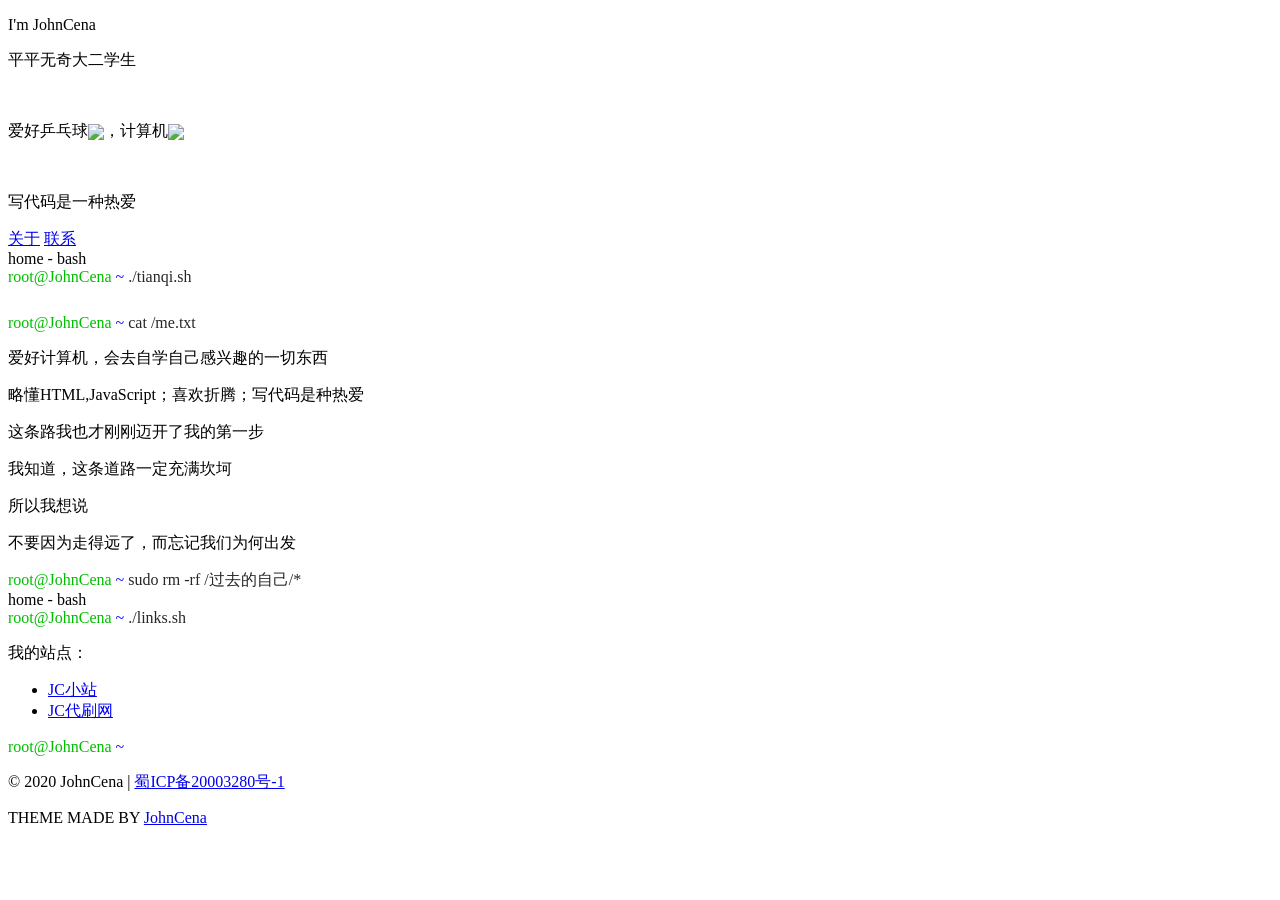
==== index.html @ f9b711e7 "index" ====
<!DOCTYPE html>
<html lang="en">

<head>
    <meta charset="UTF-8">
    <meta name="viewport"
        content="width=device-width,initial-scale=1.0,maximum-scale=1.0,minimum-scale=1.0,user-scalable=no">

    <title>JohnCena | 个人导航页</title>
    <meta name="description">
    <meta name="keywords" content="JohnCena,主页,博客,JC小站">
    <link rel="stylesheet" type="text/css" href="./css/FiraCode.css">
    <link rel="stylesheet" type="text/css" href="./css/nutssss.css">
    <link rel="icon" href="./favicon.ico">
</head>

<body>
    <div id="box">
        <!-- 个人资料卡片 -->
        <div class="meBox">
            <!-- 头像 -->
            <div class="headPhoto"></div>
            <!-- 介绍 -->
            <div class="meBox-title">
                <p>I'm JohnCena</p>
                <div class="fg"></div>
            </div>
            <div class="meBox-text">
                <p>平平无奇大二学生</p>
                <br>
                <p>爱好乒乓球<img src="./img/005.png" style="width: 20px; vertical-align: middle;">，计算机<img src="./img/006.png" style="width: 20px; vertical-align: middle;"></p>
                <br>
                <p>写代码是一种热爱</p>
            </div>
            <!-- 两个按钮 -->
            <div class="meBox-Button">
                <a href="https://jcxiaozhan.gitee.io/about/">关于</a>
                <a href="http://wpa.qq.com/msgrd?v=3&amp;uin=349636607&amp;site=qq&amp;menu=yes">联系</a>
            </div>
        </div>

        <!-- 伪终端介绍 -->
        <div id="cmdBox">
            <!-- 第一个终端 -->
            <div class="cmd">
                <!-- 三个按钮 -->
                <div class="click">
                    <div class="red"></div>
                    <div class="yellow"></div>
                    <div class="green"></div>
                </div>
                <!-- 顶部标题 -->
                <div class="title">
                    <span>home - bash</span>
                </div>
                <!-- 终端内文字 -->
                <div class="cmdText">
                    <span style="color: rgb(0, 190, 0);">root@JohnCena</span>
                    <span style="color: blue;">~</span>
                    <span style="color: rgb(39, 39, 39);">./tianqi.sh</span>
                    <br />
                    <iframe scrolling="no" src="https://tianqiapi.com/api.php?style=tc&skin=pitaya" frameborder="0"
                        width="350" height="24" allowtransparency="true"></iframe>
                    <br />
                    <span style="color: rgb(0, 190, 0);">root@JohnCena</span>
                    <span style="color: blue;">~</span>
                    <span style="color: rgb(39, 39, 39);">cat /me.txt</span>
                    <p>爱好计算机，会去自学自己感兴趣的一切东西</p>
                    <p>略懂HTML,JavaScript；喜欢折腾；写代码是种热爱</p>
                    <p>这条路我也才刚刚迈开了我的第一步</p>
                    <p>我知道，这条道路一定充满坎坷</p>
                    <p>所以我想说</p>
                    <p>不要因为走得远了，而忘记我们为何出发</p>
                    <span style="color: rgb(0, 190, 0);">root@JohnCena</span>
                    <span style="color: blue;">~</span>
                    <span style="color: rgb(39, 39, 39);">sudo rm -rf /过去的自己/*</span>
                </div>
            </div>
            <!-- 第二个终端 -->
            <div class="cmd cmd2">
                <!-- 三个按钮 -->
                <div class="click">
                    <div class="red"></div>
                    <div class="yellow"></div>
                    <div class="green"></div>
                </div>
                <!-- 顶部标题 -->
                <div class="title">
                    <span>home - bash</span>
                </div>
                <!-- 终端内文字 -->
                <div class="cmdText">
                    <span style="color: rgb(0, 190, 0);">root@JohnCena</span>
                    <span style="color: blue;">~</span>
                    <span style="color: rgb(39, 39, 39);">./links.sh</span>
                    <p>我的站点：</p>
                    <ul class="ul">
                        <li><a href="https://jcxiaozhan.gitee.io/" target="_blank">JC小站</a></li>
                        <li><a href="http://jc.euuw.cn/" target="_blank">JC代刷网</a></li>
                    </ul>
                    <span style="color: rgb(0, 190, 0);">root@JohnCena</span>
                    <span style="color: blue;">~</span>
                </div>
            </div>
        </div>
    </div>
    <!-- 页脚 -->
    <div id="footer">
        <p>© 2020 JohnCena | <a href="http://beian.miit.gov.cn">蜀ICP备20003280号-1</a></p>
        <p>THEME MADE BY <a href="https://jcxiaozhan.gitee.io/navigation.html">JohnCena</a></p>
    </div>
</body>

</html>
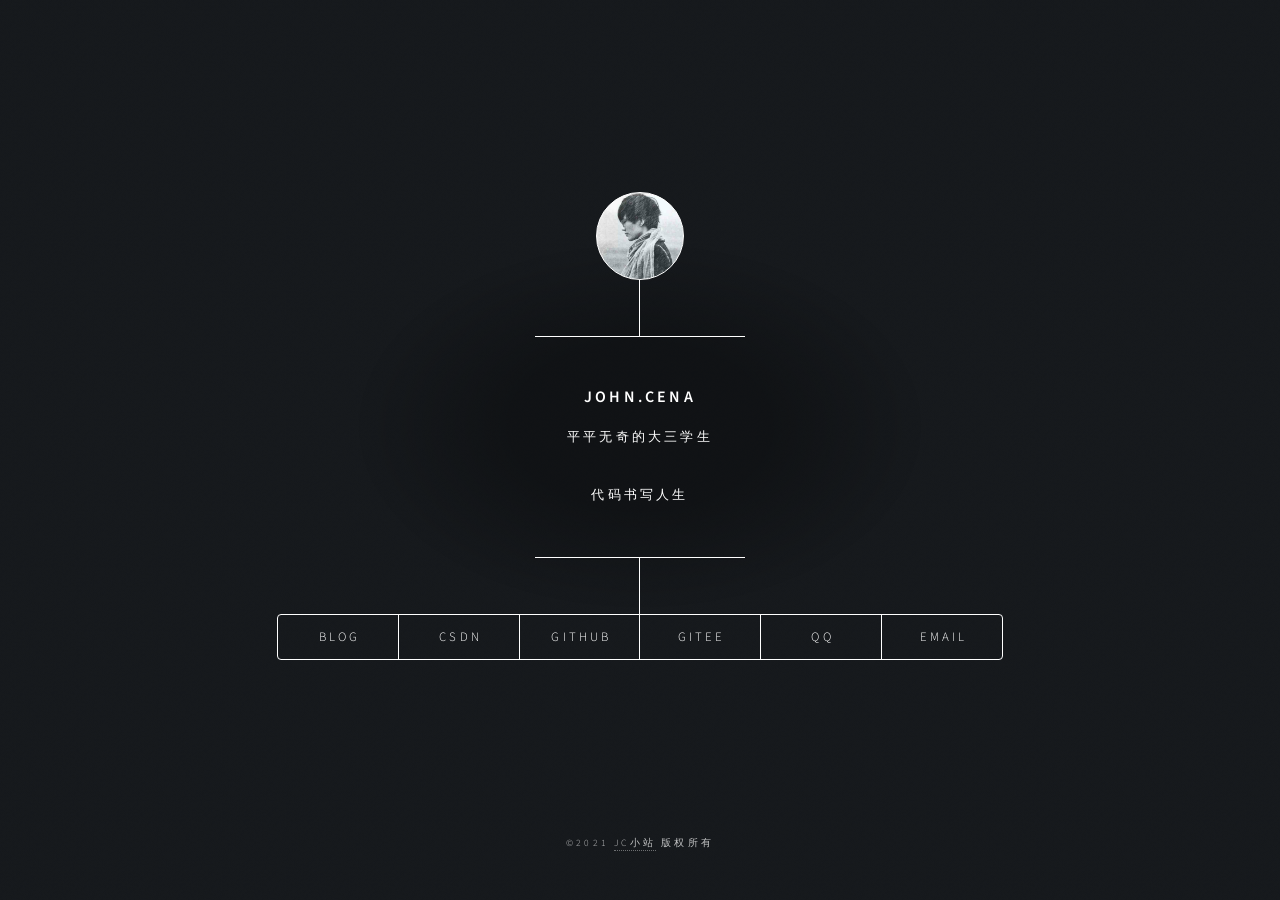
==== commit cfcdbde1: "mypage-update" ====
--- a/index.html
+++ b/index.html
@@ -1,114 +1,69 @@
-<!DOCTYPE html>
-<html lang="en">
+<!DOCTYPE HTML>
+<html>
+	<head>
+		<title>JohnCena | 个人导航页</title>
+		<meta name="keywords" content="JohnCena,主页,博客,JC小站">
+        <link rel="shortcut icon" href="logo/favicon.ico">
+		<meta charset="utf-8" />
+		<meta name="viewport" content="width=device-width, initial-scale=1, user-scalable=no" />
+		<link rel="stylesheet" href="css/main.css" />
+		<noscript><link rel="stylesheet" href="css/noscript.css" /></noscript>
+	</head>
+	<body> 
 
-<head>
-    <meta charset="UTF-8">
-    <meta name="viewport"
-        content="width=device-width,initial-scale=1.0,maximum-scale=1.0,minimum-scale=1.0,user-scalable=no">
+		<!-- Wrapper -->
+			<div id="wrapper">
 
-    <title>JohnCena | 个人导航页</title>
-    <meta name="description">
-    <meta name="keywords" content="JohnCena,主页,博客,JC小站">
-    <link rel="stylesheet" type="text/css" href="./css/FiraCode.css">
-    <link rel="stylesheet" type="text/css" href="./css/nutssss.css">
-    <link rel="icon" href="./favicon.ico">
-</head>
+				<!-- Header -->
+					<header id="header">
+						<div class="logo"></div>
+						<div class="content">
+							<div class="inner">
+								<h3>John.Cena</h3>
+								<p>平平无奇的大三学生</p>
+								<p>代码书写人生</p>
+							</div>
+						</div>
+						<nav>
+							<ul>
+								<li><a href="https://jcxiaozhan.gitee.io" target="_blank">Blog</a></li><!-- 按钮1-->
+								<li><a href="https://blog.csdn.net/weixin_50741825?type=lately" target="_blank">CSDN</a></li><!-- 按钮2-->
+								<li><a href="https://github.com/jcxiaozhan0403" target="_blank">github</a></li><!-- 按钮3-->
+								<li><a href="https://gitee.com/jcxiaozhan" target="_blank">gitee</a></li><!-- 按钮4-->
+								<li><a href="http://wpa.qq.com/msgrd?v=3&uin=349636607&site=qq&menu=yes" target="_blank">qq</a></li><!-- 按钮4-->
+								<li><a href="mailto:349636607@qq.com">Email</a></li><!-- 按钮4-->
+							</ul>
+						</nav>
+					</header>
 
-<body>
-    <div id="box">
-        <!-- 个人资料卡片 -->
-        <div class="meBox">
-            <!-- 头像 -->
-            <div class="headPhoto"></div>
-            <!-- 介绍 -->
-            <div class="meBox-title">
-                <p>I'm JohnCena</p>
-                <div class="fg"></div>
-            </div>
-            <div class="meBox-text">
-                <p>平平无奇大二学生</p>
-                <br>
-                <p>爱好乒乓球<img src="./img/005.png" style="width: 20px; vertical-align: middle;">，计算机<img src="./img/006.png" style="width: 20px; vertical-align: middle;"></p>
-                <br>
-                <p>写代码是一种热爱</p>
-            </div>
-            <!-- 两个按钮 -->
-            <div class="meBox-Button">
-                <a href="https://jcxiaozhan.gitee.io/about/">关于</a>
-                <a href="http://wpa.qq.com/msgrd?v=3&amp;uin=349636607&amp;site=qq&amp;menu=yes">联系</a>
-            </div>
-        </div>
+				<!-- Footer -->
+					<footer id="footer">
+						<p class="copyright">©2021 <a href="https://jcxiaozhan.gitee.io" target="_blank" >JC小站</a> 版权所有</p>
 
-        <!-- 伪终端介绍 -->
-        <div id="cmdBox">
-            <!-- 第一个终端 -->
-            <div class="cmd">
-                <!-- 三个按钮 -->
-                <div class="click">
-                    <div class="red"></div>
-                    <div class="yellow"></div>
-                    <div class="green"></div>
-                </div>
-                <!-- 顶部标题 -->
-                <div class="title">
-                    <span>home - bash</span>
-                </div>
-                <!-- 终端内文字 -->
-                <div class="cmdText">
-                    <span style="color: rgb(0, 190, 0);">root@JohnCena</span>
-                    <span style="color: blue;">~</span>
-                    <span style="color: rgb(39, 39, 39);">./tianqi.sh</span>
-                    <br />
-                    <iframe scrolling="no" src="https://tianqiapi.com/api.php?style=tc&skin=pitaya" frameborder="0"
-                        width="350" height="24" allowtransparency="true"></iframe>
-                    <br />
-                    <span style="color: rgb(0, 190, 0);">root@JohnCena</span>
-                    <span style="color: blue;">~</span>
-                    <span style="color: rgb(39, 39, 39);">cat /me.txt</span>
-                    <p>爱好计算机，会去自学自己感兴趣的一切东西</p>
-                    <p>略懂HTML,JavaScript；喜欢折腾；写代码是种热爱</p>
-                    <p>这条路我也才刚刚迈开了我的第一步</p>
-                    <p>我知道，这条道路一定充满坎坷</p>
-                    <p>所以我想说</p>
-                    <p>不要因为走得远了，而忘记我们为何出发</p>
-                    <span style="color: rgb(0, 190, 0);">root@JohnCena</span>
-                    <span style="color: blue;">~</span>
-                    <span style="color: rgb(39, 39, 39);">sudo rm -rf /过去的自己/*</span>
-                </div>
-            </div>
-            <!-- 第二个终端 -->
-            <div class="cmd cmd2">
-                <!-- 三个按钮 -->
-                <div class="click">
-                    <div class="red"></div>
-                    <div class="yellow"></div>
-                    <div class="green"></div>
-                </div>
-                <!-- 顶部标题 -->
-                <div class="title">
-                    <span>home - bash</span>
-                </div>
-                <!-- 终端内文字 -->
-                <div class="cmdText">
-                    <span style="color: rgb(0, 190, 0);">root@JohnCena</span>
-                    <span style="color: blue;">~</span>
-                    <span style="color: rgb(39, 39, 39);">./links.sh</span>
-                    <p>我的站点：</p>
-                    <ul class="ul">
-                        <li><a href="https://jcxiaozhan.gitee.io/" target="_blank">JC小站</a></li>
-                        <li><a href="http://jc.euuw.cn/" target="_blank">JC代刷网</a></li>
-                    </ul>
-                    <span style="color: rgb(0, 190, 0);">root@JohnCena</span>
-                    <span style="color: blue;">~</span>
-                </div>
-            </div>
-        </div>
-    </div>
-    <!-- 页脚 -->
-    <div id="footer">
-        <p>© 2020 JohnCena | <a href="http://beian.miit.gov.cn">蜀ICP备20003280号-1</a></p>
-        <p>THEME MADE BY <a href="https://jcxiaozhan.gitee.io/navigation.html">JohnCena</a></p>
-    </div>
-</body>
+					</footer>
 
+			</div>
+
+		<!-- BG -->
+			<div id="bg"></div>
+
+		<!-- Scripts -->
+			<script src="js/jquery.min.js" ></script>
+			<script src="js/skel.min.js" ></script>
+			<script src="js/util.js" ></script>
+			<script src="js/main.js" ></script>
+            <script src="js/su.js"></script>
+            <script type="text/javascript">jQuery(document).ready(function($){
+               $('body').wpSuperSnow({
+    flakes: ['images/007.png', 'images/006.png', 'images/004.png', 'images/002.png', 'images/001.png', 'images/003.png', 'images/002.png', 'images/001.png', ],
+    totalFlakes: '90',
+    zIndex: '999999',
+    maxSize: '30',
+    maxDuration: '20',
+    useFlakeTrans: false
+});
+});
+</script>
+	<audio id="mom" src="music/01.mp3" autoplay="autoplay" loop="-1" preload="auto" type="audio/mp3"></audio>
+	</body>
 </html>
--- a/css/main.css
+++ b/css/main.css
@@ -0,0 +1,1595 @@
+@import url(https://netdna.bootstrapcdn.com/font-awesome/4.5.0/css/font-awesome.min.css);
+@import url("https://fonts.googleapis.com/css?family=Source+Sans+Pro:300");
+
+/*
+	Dimension by HTML5 UP
+	html5up.net | @ajlkn
+	Free for personal and commercial use under the CCA 3.0 license (html5up.net/license)
+*/
+
+/* Reset */
+
+	html, body, div, span, applet, object, iframe, h1, h2, h3, h4, h5, h6, p, blockquote, pre, a, abbr, acronym, address, big, cite, code, del, dfn, em, img, ins, kbd, q, s, samp, small, strike, strong, sub, sup, tt, var, b, u, i, center, dl, dt, dd, ol, ul, li, fieldset, form, label, legend, table, caption, tbody, tfoot, thead, tr, th, td, article, aside, canvas, details, embed, figure, figcaption, footer, header, hgroup, menu, nav, output, ruby, section, summary, time, mark, audio, video {
+		margin: 0;
+		padding: 0;
+		border: 0;
+		font-size: 100%;
+		font: inherit;
+		vertical-align: baseline;
+	}
+
+	article, aside, details, figcaption, figure, footer, header, hgroup, menu, nav, section {
+		display: block;
+	}
+
+	body {
+		line-height: 1;
+	}
+
+	ol, ul {
+		list-style: none;
+	}
+
+	blockquote, q {
+		quotes: none;
+	}
+
+	blockquote:before, blockquote:after, q:before, q:after {
+		content: '';
+		content: none;
+	}
+
+	table {
+		border-collapse: collapse;
+		border-spacing: 0;
+	}
+
+	body {
+		-webkit-text-size-adjust: none;
+	}
+
+/* Box Model */
+
+	*, *:before, *:after {
+		-moz-box-sizing: border-box;
+		-webkit-box-sizing: border-box;
+		box-sizing: border-box;
+	}
+
+/* Basic */
+
+	@-ms-viewport {
+		width: device-width;
+	}
+
+	@media screen and (max-width: 480px) {
+
+		html, body {
+			min-width: 320px;
+		}
+
+	}
+
+	body {
+		background: #1b1f22;
+	}
+
+		body.is-loading *, body.is-loading *:before, body.is-loading *:after, body.is-switching *, body.is-switching *:before, body.is-switching *:after {
+			-moz-animation: none !important;
+			-webkit-animation: none !important;
+			-ms-animation: none !important;
+			animation: none !important;
+			-moz-transition: none !important;
+			-webkit-transition: none !important;
+			-ms-transition: none !important;
+			transition: none !important;
+			-moz-transition-delay: none !important;
+			-webkit-transition-delay: none !important;
+			-ms-transition-delay: none !important;
+			transition-delay: none !important;
+		}
+
+/* Type */
+
+	html {
+		font-size: 16pt;
+	}
+
+		@media screen and (max-width: 1680px) {
+
+			html {
+				font-size: 12pt;
+			}
+
+		}
+
+		@media screen and (max-width: 736px) {
+
+			html {
+				font-size: 11pt;
+			}
+
+		}
+
+		@media screen and (max-width: 360px) {
+
+			html {
+				font-size: 10pt;
+			}
+
+		}
+
+	body, input, select, textarea {
+		color: #ffffff;
+		font-family: "Source Sans Pro", sans-serif;
+		font-weight: 300;
+		font-size: 1rem;
+		line-height: 1.65;
+	}
+
+	a {
+		-moz-transition: color 0.2s ease-in-out, background-color 0.2s ease-in-out, border-bottom-color 0.2s ease-in-out;
+		-webkit-transition: color 0.2s ease-in-out, background-color 0.2s ease-in-out, border-bottom-color 0.2s ease-in-out;
+		-ms-transition: color 0.2s ease-in-out, background-color 0.2s ease-in-out, border-bottom-color 0.2s ease-in-out;
+		transition: color 0.2s ease-in-out, background-color 0.2s ease-in-out, border-bottom-color 0.2s ease-in-out;
+		border-bottom: dotted 1px rgba(255, 255, 255, 0.5);
+		text-decoration: none;
+		color: inherit;
+	}
+
+		a:hover {
+			border-bottom-color: transparent;
+		}
+
+	strong, b {
+		color: #ffffff;
+		font-weight: 600;
+	}
+
+	em, i {
+		font-style: italic;
+	}
+
+	p {
+		margin: 0 0 2rem 0;
+	}
+
+	h1, h2, h3, h4, h5, h6 {
+		color: #ffffff;
+		font-weight: 600;
+		line-height: 1.5;
+		margin: 0 0 1rem 0;
+		text-transform: uppercase;
+		letter-spacing: 0.2rem;
+	}
+
+		h1 a, h2 a, h3 a, h4 a, h5 a, h6 a {
+			color: inherit;
+			text-decoration: none;
+		}
+
+		h1.major, h2.major, h3.major, h4.major, h5.major, h6.major {
+			border-bottom: solid 1px #ffffff;
+			width: -moz-max-content;
+			width: -webkit-max-content;
+			width: -ms-max-content;
+			width: max-content;
+			padding-bottom: 0.5rem;
+			margin: 0 0 2rem 0;
+		}
+
+	h1 {
+		font-size: 2.25rem;
+		line-height: 1.3;
+		letter-spacing: 0.5rem;
+	}
+
+	h2 {
+		font-size: 1.5rem;
+		line-height: 1.4;
+		letter-spacing: 0.5rem;
+	}
+
+	h3 {
+		font-size: 1rem;
+	}
+
+	h4 {
+		font-size: 0.8rem;
+	}
+
+	h5 {
+		font-size: 0.7rem;
+	}
+
+	h6 {
+		font-size: 0.6rem;
+	}
+
+	@media screen and (max-width: 736px) {
+
+		h1 {
+			font-size: 1.75rem;
+			line-height: 1.4;
+		}
+
+		h2 {
+			font-size: 1.25em;
+			line-height: 1.5;
+		}
+
+	}
+
+	sub {
+		font-size: 0.8rem;
+		position: relative;
+		top: 0.5rem;
+	}
+
+	sup {
+		font-size: 0.8rem;
+		position: relative;
+		top: -0.5rem;
+	}
+
+	blockquote {
+		border-left: solid 4px #ffffff;
+		font-style: italic;
+		margin: 0 0 2rem 0;
+		padding: 0.5rem 0 0.5rem 2rem;
+	}
+
+	code {
+		background: rgba(255, 255, 255, 0.075);
+		border-radius: 4px;
+		font-family: "Courier New", monospace;
+		font-size: 0.9rem;
+		margin: 0 0.25rem;
+		padding: 0.25rem 0.65rem;
+	}
+
+	pre {
+		-webkit-overflow-scrolling: touch;
+		font-family: "Courier New", monospace;
+		font-size: 0.9rem;
+		margin: 0 0 2rem 0;
+	}
+
+		pre code {
+			display: block;
+			line-height: 1.75;
+			padding: 1rem 1.5rem;
+			overflow-x: auto;
+		}
+
+	hr {
+		border: 0;
+		border-bottom: solid 1px #ffffff;
+		margin: 2.75rem 0;
+	}
+
+	.align-left {
+		text-align: left;
+	}
+
+	.align-center {
+		text-align: center;
+	}
+
+	.align-right {
+		text-align: right;
+	}
+
+/* Form */
+
+	form {
+		margin: 0 0 2.5rem 0;
+	}
+
+		form .field {
+			margin: 0 0 1.5rem 0;
+		}
+
+			form .field.half {
+				width: 50%;
+				float: left;
+				padding: 0 0 0 0.75rem;
+			}
+
+				form .field.half.first {
+					padding: 0 0.75rem 0 0;
+				}
+
+		form > .actions {
+			margin: 1.875rem 0 0 0 !important;
+		}
+
+		@media screen and (max-width: 736px) {
+
+			form .field {
+				margin: 0 0 1.125rem 0;
+			}
+
+				form .field.half {
+					padding: 0 0 0 0.5625rem;
+				}
+
+					form .field.half.first {
+						padding: 0 0.5625rem 0 0;
+					}
+
+			form > .actions {
+				margin: 1.5rem 0 0 0 !important;
+			}
+
+		}
+
+		@media screen and (max-width: 480px) {
+
+			form .field.half {
+				width: 100%;
+				float: none;
+				padding: 0;
+			}
+
+				form .field.half.first {
+					padding: 0;
+				}
+
+		}
+
+	label {
+		color: #ffffff;
+		display: block;
+		font-size: 0.8rem;
+		font-weight: 300;
+		letter-spacing: 0.2rem;
+		line-height: 1.5;
+		margin: 0 0 1rem 0;
+		text-transform: uppercase;
+	}
+
+	input[type="text"],
+	input[type="password"],
+	input[type="email"],
+	input[type="tel"],
+	select,
+	textarea {
+		-moz-appearance: none;
+		-webkit-appearance: none;
+		-ms-appearance: none;
+		appearance: none;
+		-moz-transition: border-color 0.2s ease-in-out, box-shadow 0.2s ease-in-out, background-color 0.2s ease-in-out;
+		-webkit-transition: border-color 0.2s ease-in-out, box-shadow 0.2s ease-in-out, background-color 0.2s ease-in-out;
+		-ms-transition: border-color 0.2s ease-in-out, box-shadow 0.2s ease-in-out, background-color 0.2s ease-in-out;
+		transition: border-color 0.2s ease-in-out, box-shadow 0.2s ease-in-out, background-color 0.2s ease-in-out;
+		background: transparent;
+		border-radius: 4px;
+		border: solid 1px #ffffff;
+		color: inherit;
+		display: block;
+		outline: 0;
+		padding: 0 1rem;
+		text-decoration: none;
+		width: 100%;
+	}
+
+		input[type="text"]:invalid,
+		input[type="password"]:invalid,
+		input[type="email"]:invalid,
+		input[type="tel"]:invalid,
+		select:invalid,
+		textarea:invalid {
+			box-shadow: none;
+		}
+
+		input[type="text"]:focus,
+		input[type="password"]:focus,
+		input[type="email"]:focus,
+		input[type="tel"]:focus,
+		select:focus,
+		textarea:focus {
+			background: rgba(255, 255, 255, 0.075);
+			border-color: #ffffff;
+			box-shadow: 0 0 0 1px #ffffff;
+		}
+
+	select option {
+		background: #1b1f22;
+		color: #ffffff;
+	}
+
+	.select-wrapper {
+		text-decoration: none;
+		display: block;
+		position: relative;
+	}
+
+		.select-wrapper:before {
+			-moz-osx-font-smoothing: grayscale;
+			-webkit-font-smoothing: antialiased;
+			font-family: FontAwesome;
+			font-style: normal;
+			font-weight: normal;
+			text-transform: none !important;
+		}
+
+		.select-wrapper:before {
+			color: #ffffff;
+			content: '\f107';
+			display: block;
+			height: 2.75rem;
+			line-height: calc(2.75rem + 0em);
+			pointer-events: none;
+			position: absolute;
+			right: 0;
+			text-align: center;
+			top: 0;
+			width: 2.75rem;
+		}
+
+		.select-wrapper select::-ms-expand {
+			display: none;
+		}
+
+	input[type="text"],
+	input[type="password"],
+	input[type="email"],
+	select {
+		height: 2.75rem;
+	}
+
+	textarea {
+		padding: 0.75rem 1rem;
+	}
+
+	input[type="checkbox"],
+	input[type="radio"] {
+		-moz-appearance: none;
+		-webkit-appearance: none;
+		-ms-appearance: none;
+		appearance: none;
+		display: block;
+		float: left;
+		margin-right: -2rem;
+		opacity: 0;
+		width: 1rem;
+		z-index: -1;
+	}
+
+		input[type="checkbox"] + label,
+		input[type="radio"] + label {
+			text-decoration: none;
+			-moz-user-select: none;
+			-webkit-user-select: none;
+			-ms-user-select: none;
+			user-select: none;
+			color: #ffffff;
+			cursor: pointer;
+			display: inline-block;
+			font-size: 0.8rem;
+			font-weight: 300;
+			margin: 0 0 0.5rem 0;
+			padding-left: 2.65rem;
+			padding-right: 0.75rem;
+			position: relative;
+		}
+
+			input[type="checkbox"] + label:before,
+			input[type="radio"] + label:before {
+				-moz-osx-font-smoothing: grayscale;
+				-webkit-font-smoothing: antialiased;
+				font-family: FontAwesome;
+				font-style: normal;
+				font-weight: normal;
+				text-transform: none !important;
+			}
+
+			input[type="checkbox"] + label:before,
+			input[type="radio"] + label:before {
+				-moz-transition: border-color 0.2s ease-in-out, box-shadow 0.2s ease-in-out, background-color 0.2s ease-in-out;
+				-webkit-transition: border-color 0.2s ease-in-out, box-shadow 0.2s ease-in-out, background-color 0.2s ease-in-out;
+				-ms-transition: border-color 0.2s ease-in-out, box-shadow 0.2s ease-in-out, background-color 0.2s ease-in-out;
+				transition: border-color 0.2s ease-in-out, box-shadow 0.2s ease-in-out, background-color 0.2s ease-in-out;
+				border-radius: 4px;
+				border: solid 1px #ffffff;
+				content: '';
+				display: inline-block;
+				height: 1.65rem;
+				left: 0;
+				line-height: calc(1.58125rem + 0em);
+				position: absolute;
+				text-align: center;
+				top: -0.125rem;
+				width: 1.65rem;
+			}
+
+		input[type="checkbox"]:checked + label:before,
+		input[type="radio"]:checked + label:before {
+			background: #ffffff !important;
+			border-color: #ffffff !important;
+			color: #1b1f22;
+			content: '\f00c';
+		}
+
+		input[type="checkbox"]:focus + label:before,
+		input[type="radio"]:focus + label:before {
+			background: rgba(255, 255, 255, 0.075);
+			border-color: #ffffff;
+			box-shadow: 0 0 0 1px #ffffff;
+		}
+
+	input[type="checkbox"] + label:before {
+		border-radius: 4px;
+	}
+
+	input[type="radio"] + label:before {
+		border-radius: 100%;
+	}
+
+	::-webkit-input-placeholder {
+		color: rgba(255, 255, 255, 0.5) !important;
+		opacity: 1.0;
+	}
+
+	:-moz-placeholder {
+		color: rgba(255, 255, 255, 0.5) !important;
+		opacity: 1.0;
+	}
+
+	::-moz-placeholder {
+		color: rgba(255, 255, 255, 0.5) !important;
+		opacity: 1.0;
+	}
+
+	:-ms-input-placeholder {
+		color: rgba(255, 255, 255, 0.5) !important;
+		opacity: 1.0;
+	}
+
+	.formerize-placeholder {
+		color: rgba(255, 255, 255, 0.5) !important;
+		opacity: 1.0;
+	}
+
+/* Box */
+
+	.box {
+		border-radius: 4px;
+		border: solid 1px #ffffff;
+		margin-bottom: 2rem;
+		padding: 1.5em;
+	}
+
+		.box > :last-child,
+		.box > :last-child > :last-child,
+		.box > :last-child > :last-child > :last-child {
+			margin-bottom: 0;
+		}
+
+		.box.alt {
+			border: 0;
+			border-radius: 0;
+			padding: 0;
+		}
+
+/* Icon */
+
+	.icon {
+		text-decoration: none;
+		border-bottom: none;
+		position: relative;
+	}
+
+		.icon:before {
+			-moz-osx-font-smoothing: grayscale;
+			-webkit-font-smoothing: antialiased;
+			font-family: FontAwesome;
+			font-style: normal;
+			font-weight: normal;
+			text-transform: none !important;
+		}
+
+		.icon > .label {
+			display: none;
+		}
+
+/* Image */
+
+	.image {
+		border-radius: 4px;
+		border: 0;
+		display: inline-block;
+		position: relative;
+	}
+
+		.image:before {
+			-moz-pointer-events: none;
+			-webkit-pointer-events: none;
+			-ms-pointer-events: none;
+			pointer-events: none;
+			background-image: url("../img/overlay.png");
+			background-color: rgba(19, 21, 25, 0.5);
+			border-radius: 4px;
+			content: '';
+			display: block;
+			height: 100%;
+			left: 0;
+			opacity: 0.5;
+			position: absolute;
+			top: 0;
+			width: 100%;
+		}
+
+		.image img {
+			border-radius: 4px;
+			display: block;
+		}
+
+		.image.left, .image.right {
+			max-width: 40%;
+		}
+
+			.image.left img, .image.right img {
+				width: 100%;
+			}
+
+		.image.left {
+			float: left;
+			padding: 0 1.5em 1em 0;
+			top: 0.25em;
+		}
+
+		.image.right {
+			float: right;
+			padding: 0 0 1em 1.5em;
+			top: 0.25em;
+		}
+
+		.image.fit {
+			display: block;
+			margin: 0 0 2rem 0;
+			width: 100%;
+		}
+
+			.image.fit img {
+				width: 100%;
+			}
+
+		.image.main {
+			display: block;
+			margin: 2.5rem 0;
+			width: 100%;
+		}
+
+			.image.main img {
+				width: 100%;
+			}
+
+		@media screen and (max-width: 736px) {
+
+			.image.main {
+				margin: 2rem 0;
+			}
+
+		}
+
+		@media screen and (max-width: 480px) {
+
+			.image.main {
+				margin: 1.5rem 0;
+			}
+
+		}
+
+/* List */
+
+	ol {
+		list-style: decimal;
+		margin: 0 0 2rem 0;
+		padding-left: 1.25em;
+	}
+
+		ol li {
+			padding-left: 0.25em;
+		}
+
+	ul {
+		list-style: disc;
+		margin: 0 0 2rem 0;
+		padding-left: 1em;
+	}
+
+		ul li {
+			padding-left: 0.5em;
+		}
+
+		ul.alt {
+			list-style: none;
+			padding-left: 0;
+		}
+
+			ul.alt li {
+				border-top: solid 1px #ffffff;
+				padding: 0.5em 0;
+			}
+
+				ul.alt li:first-child {
+					border-top: 0;
+					padding-top: 0;
+				}
+
+		ul.icons {
+			cursor: default;
+			list-style: none;
+			padding-left: 0;
+		}
+
+			ul.icons li {
+				display: inline-block;
+				padding: 0 0.75em 0 0;
+			}
+
+				ul.icons li:last-child {
+					padding-right: 0;
+				}
+
+				ul.icons li a {
+					border-radius: 100%;
+					box-shadow: inset 0 0 0 1px #ffffff;
+					display: inline-block;
+					height: 2.25rem;
+					line-height: 2.25rem;
+					text-align: center;
+					width: 2.25rem;
+				}
+
+					ul.icons li a:hover {
+						background-color: rgba(255, 255, 255, 0.075);
+					}
+
+					ul.icons li a:active {
+						background-color: rgba(255, 255, 255, 0.175);
+					}
+
+		ul.actions {
+			cursor: default;
+			list-style: none;
+			padding-left: 0;
+		}
+
+			ul.actions li {
+				display: inline-block;
+				padding: 0 1rem 0 0;
+				vertical-align: middle;
+			}
+
+				ul.actions li:last-child {
+					padding-right: 0;
+				}
+
+			ul.actions.small li {
+				padding: 0 0.5rem 0 0;
+			}
+
+			ul.actions.vertical li {
+				display: block;
+				padding: 1rem 0 0 0;
+			}
+
+				ul.actions.vertical li:first-child {
+					padding-top: 0;
+				}
+
+				ul.actions.vertical li > * {
+					margin-bottom: 0;
+				}
+
+			ul.actions.vertical.small li {
+				padding: 0.5rem 0 0 0;
+			}
+
+				ul.actions.vertical.small li:first-child {
+					padding-top: 0;
+				}
+
+			ul.actions.fit {
+				display: table;
+				margin-left: -1rem;
+				padding: 0;
+				table-layout: fixed;
+				width: calc(100% + 1rem);
+			}
+
+				ul.actions.fit li {
+					display: table-cell;
+					padding: 0 0 0 1rem;
+				}
+
+					ul.actions.fit li > * {
+						margin-bottom: 0;
+					}
+
+				ul.actions.fit.small {
+					margin-left: -0.5rem;
+					width: calc(100% + 0.5rem);
+				}
+
+					ul.actions.fit.small li {
+						padding: 0 0 0 0.5rem;
+					}
+
+			@media screen and (max-width: 480px) {
+
+				ul.actions {
+					margin: 0 0 2rem 0;
+				}
+
+					ul.actions li {
+						padding: 1rem 0 0 0;
+						display: block;
+						text-align: center;
+						width: 100%;
+					}
+
+						ul.actions li:first-child {
+							padding-top: 0;
+						}
+
+						ul.actions li > * {
+							width: 100%;
+							margin: 0 !important;
+						}
+
+							ul.actions li > *.icon:before {
+								margin-left: -2em;
+							}
+
+					ul.actions.small li {
+						padding: 0.5rem 0 0 0;
+					}
+
+						ul.actions.small li:first-child {
+							padding-top: 0;
+						}
+
+			}
+
+	dl {
+		margin: 0 0 2rem 0;
+	}
+
+		dl dt {
+			display: block;
+			font-weight: 600;
+			margin: 0 0 1rem 0;
+		}
+
+		dl dd {
+			margin-left: 2rem;
+		}
+
+/* Table */
+
+	.table-wrapper {
+		-webkit-overflow-scrolling: touch;
+		overflow-x: auto;
+	}
+
+	table {
+		margin: 0 0 2rem 0;
+		width: 100%;
+	}
+
+		table tbody tr {
+			border: solid 1px #ffffff;
+			border-left: 0;
+			border-right: 0;
+		}
+
+			table tbody tr:nth-child(2n + 1) {
+				background-color: rgba(255, 255, 255, 0.075);
+			}
+
+		table td {
+			padding: 0.75em 0.75em;
+		}
+
+		table th {
+			color: #ffffff;
+			font-size: 0.9em;
+			font-weight: 600;
+			padding: 0 0.75em 0.75em 0.75em;
+			text-align: left;
+		}
+
+		table thead {
+			border-bottom: solid 2px #ffffff;
+		}
+
+		table tfoot {
+			border-top: solid 2px #ffffff;
+		}
+
+		table.alt {
+			border-collapse: separate;
+		}
+
+			table.alt tbody tr td {
+				border: solid 1px #ffffff;
+				border-left-width: 0;
+				border-top-width: 0;
+			}
+
+				table.alt tbody tr td:first-child {
+					border-left-width: 1px;
+				}
+
+			table.alt tbody tr:first-child td {
+				border-top-width: 1px;
+			}
+
+			table.alt thead {
+				border-bottom: 0;
+			}
+
+			table.alt tfoot {
+				border-top: 0;
+			}
+
+/* Button */
+
+	input[type="submit"],
+	input[type="reset"],
+	input[type="button"],
+	button,
+	.button {
+		-moz-appearance: none;
+		-webkit-appearance: none;
+		-ms-appearance: none;
+		appearance: none;
+		-moz-transition: background-color 0.2s ease-in-out, color 0.2s ease-in-out;
+		-webkit-transition: background-color 0.2s ease-in-out, color 0.2s ease-in-out;
+		-ms-transition: background-color 0.2s ease-in-out, color 0.2s ease-in-out;
+		transition: background-color 0.2s ease-in-out, color 0.2s ease-in-out;
+		background-color: transparent;
+		border-radius: 4px;
+		border: 0;
+		box-shadow: inset 0 0 0 1px #ffffff;
+		color: #ffffff !important;
+		cursor: pointer;
+		display: inline-block;
+		font-size: 0.8rem;
+		font-weight: 300;
+		height: 2.75rem;
+		letter-spacing: 0.2rem;
+		line-height: 2.75rem;
+		outline: 0;
+		padding: 0 1.25rem 0 1.35rem;
+		text-align: center;
+		text-decoration: none;
+		text-transform: uppercase;
+		white-space: nowrap;
+	}
+
+		input[type="submit"]:hover,
+		input[type="reset"]:hover,
+		input[type="button"]:hover,
+		button:hover,
+		.button:hover {
+			background-color: rgba(255, 255, 255, 0.075);
+		}
+
+		input[type="submit"]:active,
+		input[type="reset"]:active,
+		input[type="button"]:active,
+		button:active,
+		.button:active {
+			background-color: rgba(255, 255, 255, 0.175);
+		}
+
+		input[type="submit"].icon:before,
+		input[type="reset"].icon:before,
+		input[type="button"].icon:before,
+		button.icon:before,
+		.button.icon:before {
+			margin-right: 0.5em;
+		}
+
+		input[type="submit"].fit,
+		input[type="reset"].fit,
+		input[type="button"].fit,
+		button.fit,
+		.button.fit {
+			display: block;
+			margin: 0 0 1rem 0;
+			width: 100%;
+		}
+
+		input[type="submit"].special,
+		input[type="reset"].special,
+		input[type="button"].special,
+		button.special,
+		.button.special {
+			background-color: #ffffff;
+			color: #1b1f22 !important;
+			font-weight: 600;
+		}
+
+		input[type="submit"].disabled, input[type="submit"]:disabled,
+		input[type="reset"].disabled,
+		input[type="reset"]:disabled,
+		input[type="button"].disabled,
+		input[type="button"]:disabled,
+		button.disabled,
+		button:disabled,
+		.button.disabled,
+		.button:disabled {
+			-moz-pointer-events: none;
+			-webkit-pointer-events: none;
+			-ms-pointer-events: none;
+			pointer-events: none;
+			cursor: default;
+			opacity: 0.25;
+		}
+
+	input[type="submit"],
+	input[type="reset"],
+	input[type="button"],
+	button {
+		line-height: calc(2.75rem - 2px);
+	}
+
+/* BG */
+
+	#bg {
+		-moz-transform: scale(1.0);
+		-webkit-transform: scale(1.0);
+		-ms-transform: scale(1.0);
+		transform: scale(1.0);
+		-webkit-backface-visibility: hidden;
+		position: fixed;
+		top: 0;
+		left: 0;
+		width: 100%;
+		height: 100vh;
+		z-index: 1;
+	}
+
+		#bg:before, #bg:after {
+			content: '';
+			display: block;
+			position: absolute;
+			top: 0;
+			left: 0;
+			width: 100%;
+			height: 100%;
+		}
+
+		#bg:before {
+			-moz-transition: background-color 2.5s ease-in-out;
+			-webkit-transition: background-color 2.5s ease-in-out;
+			-ms-transition: background-color 2.5s ease-in-out;
+			transition: background-color 2.5s ease-in-out;
+			-moz-transition-delay: 0.75s;
+			-webkit-transition-delay: 0.75s;
+			-ms-transition-delay: 0.75s;
+			transition-delay: 0.75s;
+			background-image: linear-gradient(to top, rgba(19, 21, 25, 0.5), rgba(19, 21, 25, 0.5)), url("../img/overlay.png");
+			background-size: auto, 256px 256px;
+			background-position: center, center;
+			background-repeat: no-repeat, repeat;
+			z-index: 2;
+		}
+
+		#bg:after {
+			-moz-transform: scale(1.125);
+			-webkit-transform: scale(1.125);
+			-ms-transform: scale(1.125);
+			transform: scale(1.125);
+			-moz-transition: -moz-transform 0.325s ease-in-out, -moz-filter 0.325s ease-in-out;
+			-webkit-transition: -webkit-transform 0.325s ease-in-out, -webkit-filter 0.325s ease-in-out;
+			-ms-transition: -ms-transform 0.325s ease-in-out, -ms-filter 0.325s ease-in-out;
+			transition: transform 0.325s ease-in-out, filter 0.325s ease-in-out;
+			background-image: url("https://img.jcxiaozhan.top/%E5%AF%BC%E8%88%AA%E9%A1%B5%E8%83%8C%E6%99%AF.jpg");
+			background-position: center;
+			background-size: cover;
+			background-repeat: no-repeat;
+			z-index: 1;
+		}
+
+		body.is-article-visible #bg:after {
+			-moz-transform: scale(1.0825);
+			-webkit-transform: scale(1.0825);
+			-ms-transform: scale(1.0825);
+			transform: scale(1.0825);
+			-moz-filter: blur(0.2rem);
+			-webkit-filter: blur(0.2rem);
+			-ms-filter: blur(0.2rem);
+			filter: blur(0.2rem);
+		}
+
+		body.is-loading #bg:before {
+			background-color: #000000;
+		}
+
+/* Wrapper */
+
+	#wrapper {
+		display: -moz-flex;
+		display: -webkit-flex;
+		display: -ms-flex;
+		display: flex;
+		-moz-flex-direction: column;
+		-webkit-flex-direction: column;
+		-ms-flex-direction: column;
+		flex-direction: column;
+		-moz-align-items: center;
+		-webkit-align-items: center;
+		-ms-align-items: center;
+		align-items: center;
+		-moz-justify-content: space-between;
+		-webkit-justify-content: space-between;
+		-ms-justify-content: space-between;
+		justify-content: space-between;
+		position: relative;
+		min-height: 100vh;
+		width: 100%;
+		padding: 4rem 2rem;
+		z-index: 3;
+	}
+
+		#wrapper:before {
+			content: '';
+			display: block;
+		}
+
+		@media screen and (max-width: 1680px) {
+
+			#wrapper {
+				padding: 3rem 2rem;
+			}
+
+		}
+
+		@media screen and (max-width: 736px) {
+
+			#wrapper {
+				padding: 2rem 1rem;
+			}
+
+		}
+
+		@media screen and (max-width: 480px) {
+
+			#wrapper {
+				padding: 1rem;
+			}
+
+		}
+
+/* Header */
+
+	#header {
+		display: -moz-flex;
+		display: -webkit-flex;
+		display: -ms-flex;
+		display: flex;
+		-moz-flex-direction: column;
+		-webkit-flex-direction: column;
+		-ms-flex-direction: column;
+		flex-direction: column;
+		-moz-align-items: center;
+		-webkit-align-items: center;
+		-ms-align-items: center;
+		align-items: center;
+		-moz-transition: -moz-transform 0.325s ease-in-out, -moz-filter 0.325s ease-in-out, opacity 0.325s ease-in-out;
+		-webkit-transition: -webkit-transform 0.325s ease-in-out, -webkit-filter 0.325s ease-in-out, opacity 0.325s ease-in-out;
+		-ms-transition: -ms-transform 0.325s ease-in-out, -ms-filter 0.325s ease-in-out, opacity 0.325s ease-in-out;
+		transition: transform 0.325s ease-in-out, filter 0.325s ease-in-out, opacity 0.325s ease-in-out;
+		background-image: -moz-radial-gradient(rgba(0, 0, 0, 0.25) 25%, transparent 55%);
+		background-image: -webkit-radial-gradient(rgba(0, 0, 0, 0.25) 25%, transparent 55%);
+		background-image: -ms-radial-gradient(rgba(0, 0, 0, 0.25) 25%, transparent 55%);
+		background-image: radial-gradient(rgba(0, 0, 0, 0.25) 25%, transparent 55%);
+		max-width: 100%;
+		text-align: center;
+	}
+
+		#header > * {
+			-moz-transition: opacity 0.325s ease-in-out;
+			-webkit-transition: opacity 0.325s ease-in-out;
+			-ms-transition: opacity 0.325s ease-in-out;
+			transition: opacity 0.325s ease-in-out;
+			position: relative;
+			margin-top: 3.5rem;
+		}
+
+			#header > *:before {
+				content: '';
+				display: block;
+				position: absolute;
+				top: calc(-3.5rem - 1px);
+				left: calc(50% - 1px);
+				width: 1px;
+				height: calc(3.5rem + 1px);
+				background: #ffffff;
+			}
+
+		#header > :first-child {
+			margin-top: 0;
+		}
+
+			#header > :first-child:before {
+				display: none;
+			}
+
+		#header .logo {
+			width: 5.5rem;
+			height: 5.5rem;
+			background: url(../img/head.png) no-repeat;
+			background-size: cover;
+			border: solid 1px #ffffff;
+			border-radius: 100%;
+		}
+
+			#header .logo .icon:before {
+				font-size: 2rem;
+			}
+
+		#header .content {
+			border-style: solid;
+			border-color: #ffffff;
+			border-top-width: 1px;
+			border-bottom-width: 1px;
+			max-width: 100%;
+		}
+
+			#header .content .inner {
+				-moz-transition: max-height 0.75s ease, padding 0.75s ease, opacity 0.325s ease-in-out;
+				-webkit-transition: max-height 0.75s ease, padding 0.75s ease, opacity 0.325s ease-in-out;
+				-ms-transition: max-height 0.75s ease, padding 0.75s ease, opacity 0.325s ease-in-out;
+				transition: max-height 0.75s ease, padding 0.75s ease, opacity 0.325s ease-in-out;
+				-moz-transition-delay: 0.25s;
+				-webkit-transition-delay: 0.25s;
+				-ms-transition-delay: 0.25s;
+				transition-delay: 0.25s;
+				padding: 3rem 2rem;
+				max-height: 40rem;
+				overflow: hidden;
+			}
+
+				#header .content .inner > :last-child {
+					margin-bottom: 0;
+				}
+
+			#header .content p {
+				text-transform: uppercase;
+				letter-spacing: 0.2rem;
+				font-size: 0.8rem;
+				line-height: 2;
+			}
+
+		#header nav ul {
+			display: -moz-flex;
+			display: -webkit-flex;
+			display: -ms-flex;
+			display: flex;
+			margin-bottom: 0;
+			list-style: none;
+			padding-left: 0;
+			border: solid 1px #ffffff;
+			border-radius: 4px;
+		}
+
+			#header nav ul li {
+				padding-left: 0;
+				border-left: solid 1px #ffffff;
+			}
+
+				#header nav ul li:first-child {
+					border-left: 0;
+				}
+
+				#header nav ul li a {
+					display: block;
+					min-width: 7.5rem;
+					height: 2.75rem;
+					line-height: 2.75rem;
+					padding: 0 1.25rem 0 1.45rem;
+					text-transform: uppercase;
+					letter-spacing: 0.2rem;
+					font-size: 0.8rem;
+					border-bottom: 0;
+				}
+
+					#header nav ul li a:hover {
+						background-color: rgba(255, 255, 255, 0.075);
+					}
+
+					#header nav ul li a:active {
+						background-color: rgba(255, 255, 255, 0.175);
+					}
+
+		#header nav.use-middle:after {
+			content: '';
+			display: block;
+			position: absolute;
+			top: 0;
+			left: calc(50% - 1px);
+			width: 1px;
+			height: 100%;
+			background: #ffffff;
+		}
+
+		#header nav.use-middle ul li.is-middle {
+			border-left: 0;
+		}
+
+		body.is-article-visible #header {
+			-moz-transform: scale(0.95);
+			-webkit-transform: scale(0.95);
+			-ms-transform: scale(0.95);
+			transform: scale(0.95);
+			-moz-filter: blur(0.1rem);
+			-webkit-filter: blur(0.1rem);
+			-ms-filter: blur(0.1rem);
+			filter: blur(0.1rem);
+			opacity: 0;
+		}
+
+		body.is-loading #header {
+			-moz-filter: blur(0.125rem);
+			-webkit-filter: blur(0.125rem);
+			-ms-filter: blur(0.125rem);
+			filter: blur(0.125rem);
+		}
+
+			body.is-loading #header > * {
+				opacity: 0;
+			}
+
+			body.is-loading #header .content .inner {
+				max-height: 0;
+				padding-top: 0;
+				padding-bottom: 0;
+				opacity: 0;
+			}
+
+		@media screen and (max-width: 980px) {
+
+			#header .content p br {
+				display: none;
+			}
+
+		}
+
+		@media screen and (max-width: 736px) {
+
+			#header > * {
+				margin-top: 2rem;
+			}
+
+				#header > *:before {
+					top: calc(-2rem - 1px);
+					height: calc(2rem + 1px);
+				}
+
+			#header .logo {
+				width: 4.75rem;
+				height: 4.75rem;
+				line-height: 4.75rem;
+			}
+
+				#header .logo .icon:before {
+					font-size: 1.75rem;
+				}
+
+			#header .content .inner {
+				padding: 2.5rem 1rem;
+			}
+
+			#header .content p {
+				line-height: 1.875;
+			}
+
+		}
+
+		@media screen and (max-width: 480px) {
+
+			#header {
+				padding: 1.5rem 0;
+			}
+
+				#header .content .inner {
+					padding: 2.5rem 0;
+				}
+
+				#header nav ul {
+					-moz-flex-direction: column;
+					-webkit-flex-direction: column;
+					-ms-flex-direction: column;
+					flex-direction: column;
+					min-width: 10rem;
+					max-width: 100%;
+				}
+
+					#header nav ul li {
+						border-left: 0;
+						border-top: solid 1px #ffffff;
+					}
+
+						#header nav ul li:first-child {
+							border-top: 0;
+						}
+
+						#header nav ul li a {
+							height: 3rem;
+							line-height: 3rem;
+							min-width: 0;
+							width: 100%;
+						}
+
+				#header nav.use-middle:after {
+					display: none;
+				}
+
+		}
+
+/* Main */
+
+	#main {
+		-moz-flex-grow: 1;
+		-webkit-flex-grow: 1;
+		-ms-flex-grow: 1;
+		flex-grow: 1;
+		-moz-flex-shrink: 1;
+		-webkit-flex-shrink: 1;
+		-ms-flex-shrink: 1;
+		flex-shrink: 1;
+		display: -moz-flex;
+		display: -webkit-flex;
+		display: -ms-flex;
+		display: flex;
+		-moz-align-items: center;
+		-webkit-align-items: center;
+		-ms-align-items: center;
+		align-items: center;
+		-moz-justify-content: center;
+		-webkit-justify-content: center;
+		-ms-justify-content: center;
+		justify-content: center;
+		-moz-flex-direction: column;
+		-webkit-flex-direction: column;
+		-ms-flex-direction: column;
+		flex-direction: column;
+		position: relative;
+		max-width: 100%;
+		z-index: 3;
+	}
+
+		#main article {
+			-moz-transform: translateY(0.25rem);
+			-webkit-transform: translateY(0.25rem);
+			-ms-transform: translateY(0.25rem);
+			transform: translateY(0.25rem);
+			-moz-transition: opacity 0.325s ease-in-out, -moz-transform 0.325s ease-in-out;
+			-webkit-transition: opacity 0.325s ease-in-out, -webkit-transform 0.325s ease-in-out;
+			-ms-transition: opacity 0.325s ease-in-out, -ms-transform 0.325s ease-in-out;
+			transition: opacity 0.325s ease-in-out, transform 0.325s ease-in-out;
+			padding: 4.5rem 2.5rem 1.5rem 2.5rem ;
+			position: relative;
+			width: 40rem;
+			max-width: 100%;
+			background-color: rgba(27, 31, 34, 0.85);
+			border-radius: 4px;
+			opacity: 0;
+		}
+
+			#main article.active {
+				-moz-transform: translateY(0);
+				-webkit-transform: translateY(0);
+				-ms-transform: translateY(0);
+				transform: translateY(0);
+				opacity: 1;
+			}
+
+			#main article .close {
+				display: block;
+				position: absolute;
+				top: 0;
+				right: 0;
+				width: 4rem;
+				height: 4rem;
+				cursor: pointer;
+				text-indent: 4rem;
+				overflow: hidden;
+				white-space: nowrap;
+			}
+
+				#main article .close:before {
+					-moz-transition: background-color 0.2s ease-in-out;
+					-webkit-transition: background-color 0.2s ease-in-out;
+					-ms-transition: background-color 0.2s ease-in-out;
+					transition: background-color 0.2s ease-in-out;
+					content: '';
+					display: block;
+					position: absolute;
+					top: 0.75rem;
+					left: 0.75rem;
+					width: 2.5rem;
+					height: 2.5rem;
+					border-radius: 100%;
+					background-position: center;
+					background-image: url("data:image/svg+xml;charset=utf8,%3Csvg xmlns='http://www.w3.org/2000/svg' xmlns:xlink='http://www.w3.org/1999/xlink' width='20px' height='20px' viewBox='0 0 20 20' zoomAndPan='disable'%3E%3Cstyle%3Eline %7B stroke: %23ffffff%3B stroke-width: 1%3B %7D%3C/style%3E%3Cline x1='2' y1='2' x2='18' y2='18' /%3E%3Cline x1='18' y1='2' x2='2' y2='18' /%3E%3C/svg%3E");
+					background-size: 20px 20px;
+					background-repeat: no-repeat;
+				}
+
+				#main article .close:hover:before {
+					background-color: rgba(255, 255, 255, 0.075);
+				}
+
+				#main article .close:active:before {
+					background-color: rgba(255, 255, 255, 0.175);
+				}
+
+		@media screen and (max-width: 736px) {
+
+			#main article {
+				padding: 3.5rem 2rem 0.5rem 2rem ;
+			}
+
+				#main article .close:before {
+					top: 0.875rem;
+					left: 0.875rem;
+					width: 2.25rem;
+					height: 2.25rem;
+					background-size: 14px 14px;
+				}
+
+		}
+
+		@media screen and (max-width: 480px) {
+
+			#main article {
+				padding: 3rem 1.5rem 0.5rem 1.5rem ;
+			}
+
+		}
+
+/* Footer */
+
+	#footer {
+		-moz-transition: -moz-transform 0.325s ease-in-out, -moz-filter 0.325s ease-in-out, opacity 0.325s ease-in-out;
+		-webkit-transition: -webkit-transform 0.325s ease-in-out, -webkit-filter 0.325s ease-in-out, opacity 0.325s ease-in-out;
+		-ms-transition: -ms-transform 0.325s ease-in-out, -ms-filter 0.325s ease-in-out, opacity 0.325s ease-in-out;
+		transition: transform 0.325s ease-in-out, filter 0.325s ease-in-out, opacity 0.325s ease-in-out;
+		width: 100%;
+		max-width: 100%;
+		margin-top: 2rem;
+		text-align: center;
+	}
+
+		#footer .copyright {
+			letter-spacing: 0.2rem;
+			font-size: 0.6rem;
+			opacity: 0.75;
+			margin-bottom: 0;
+			text-transform: uppercase;
+		}
+
+		body.is-article-visible #footer {
+			-moz-transform: scale(0.95);
+			-webkit-transform: scale(0.95);
+			-ms-transform: scale(0.95);
+			transform: scale(0.95);
+			-moz-filter: blur(0.1rem);
+			-webkit-filter: blur(0.1rem);
+			-ms-filter: blur(0.1rem);
+			filter: blur(0.1rem);
+			opacity: 0;
+		}
+
+		body.is-loading #footer {
+			opacity: 0;
+		}
--- a/css/noscript.css
+++ b/css/noscript.css
@@ -0,0 +1,12 @@
+/*
+	Dimension by HTML5 UP
+	html5up.net | @ajlkn
+	Free for personal and commercial use under the CCA 3.0 license (html5up.net/license)
+*/
+
+/* Main */
+
+	#main article {
+		opacity: 1;
+		margin: 4rem 0 0 0;
+	}
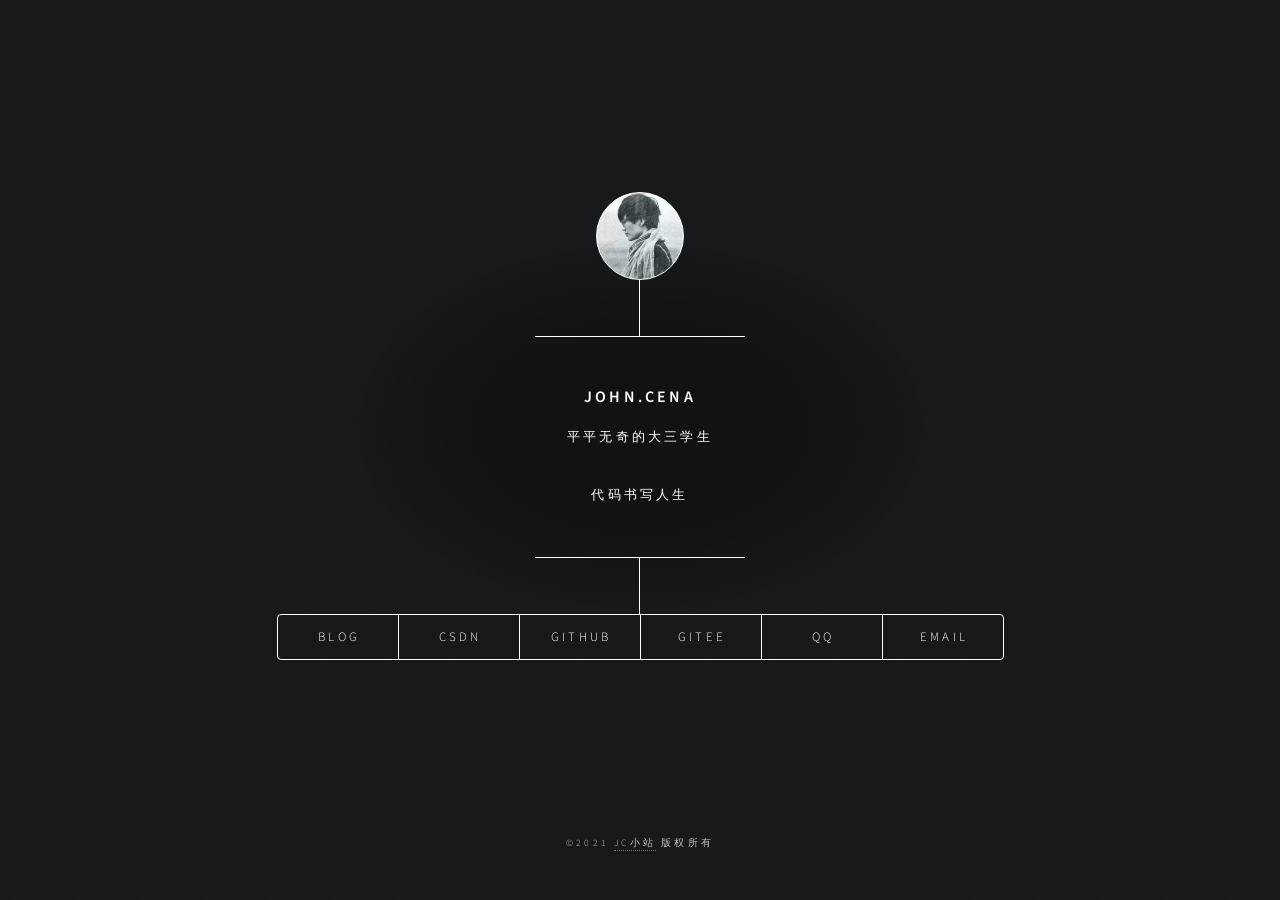
==== commit 3d53a0b9: "mypage-update" ====
--- a/index.html
+++ b/index.html
@@ -51,7 +51,7 @@
 			<script src="js/jquery.min.js" ></script>
 			<script src="js/skel.min.js" ></script>
 			<script src="js/util.js" ></script>
-			<script src="js/main.js" ></script>
+			<script src="js/mymain.js" ></script>
             <script src="js/su.js"></script>
             <script type="text/javascript">jQuery(document).ready(function($){
                $('body').wpSuperSnow({
@@ -64,6 +64,5 @@
 });
 });
 </script>
-	<audio id="mom" src="music/01.mp3" autoplay="autoplay" loop="-1" preload="auto" type="audio/mp3"></audio>
 	</body>
 </html>
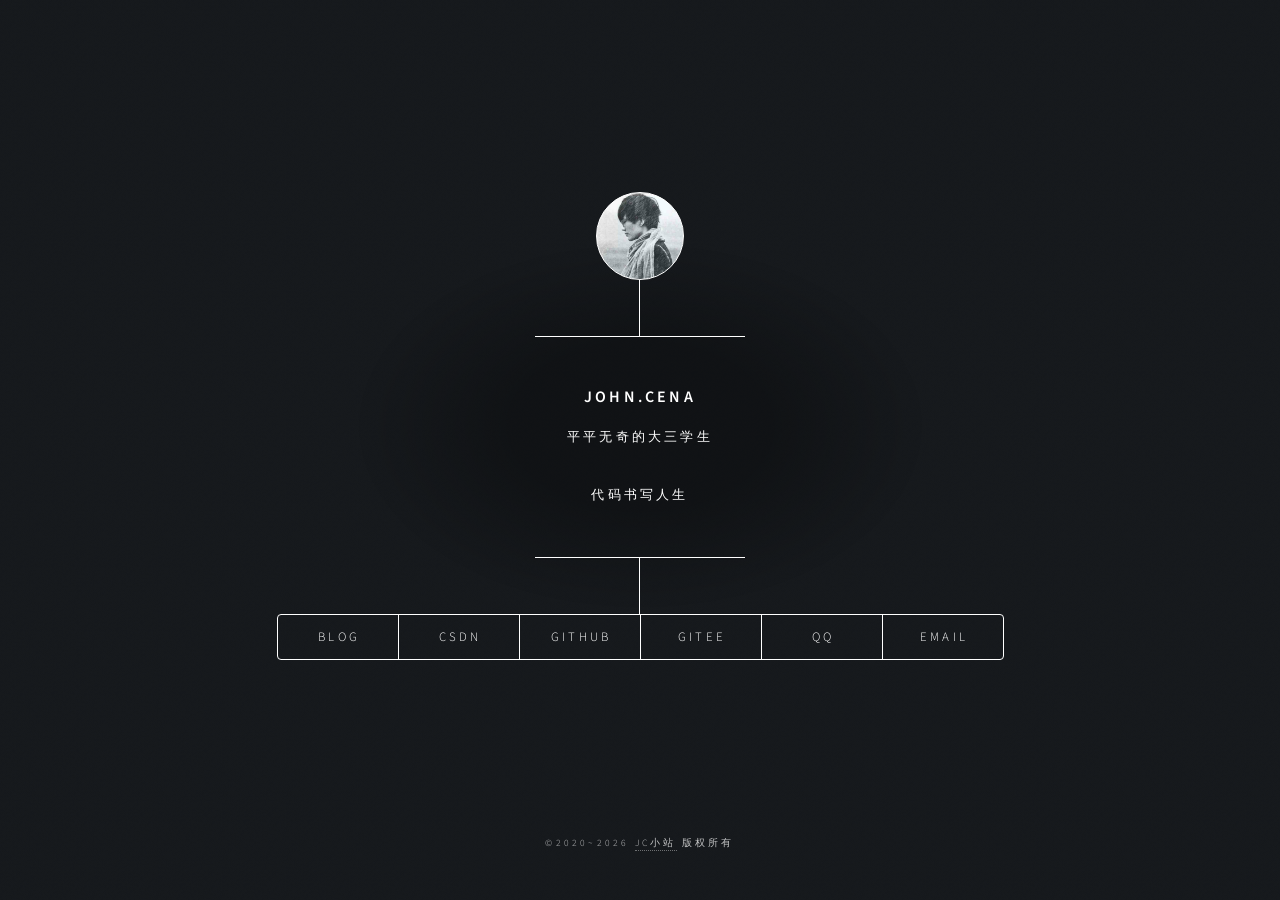
==== commit 07f5c5c3: "update" ====
--- a/index.html
+++ b/index.html
@@ -9,6 +9,17 @@
 		<link rel="stylesheet" href="css/main.css" />
 		<noscript><link rel="stylesheet" href="css/noscript.css" /></noscript>
 	</head>
+	<script>
+		window.onload = init;
+
+		function init(){
+			let date=new Date();
+			//四位
+			let yearFour=date.getFullYear();
+			let nowYear = document.getElementById('nowYear');
+			nowYear.innerHTML = '©2020~' + yearFour + ' ';
+		}
+	</script>
 	<body> 
 
 		<!-- Wrapper -->
@@ -38,8 +49,7 @@
 
 				<!-- Footer -->
 					<footer id="footer">
-						<p class="copyright">©2021 <a href="https://jcxiaozhan.gitee.io" target="_blank" >JC小站</a> 版权所有</p>
-
+						<p class="copyright"><span id="nowYear"></span><a href="https://jcxiaozhan.gitee.io" target="_blank" >JC小站</a> 版权所有</p>
 					</footer>
 
 			</div>
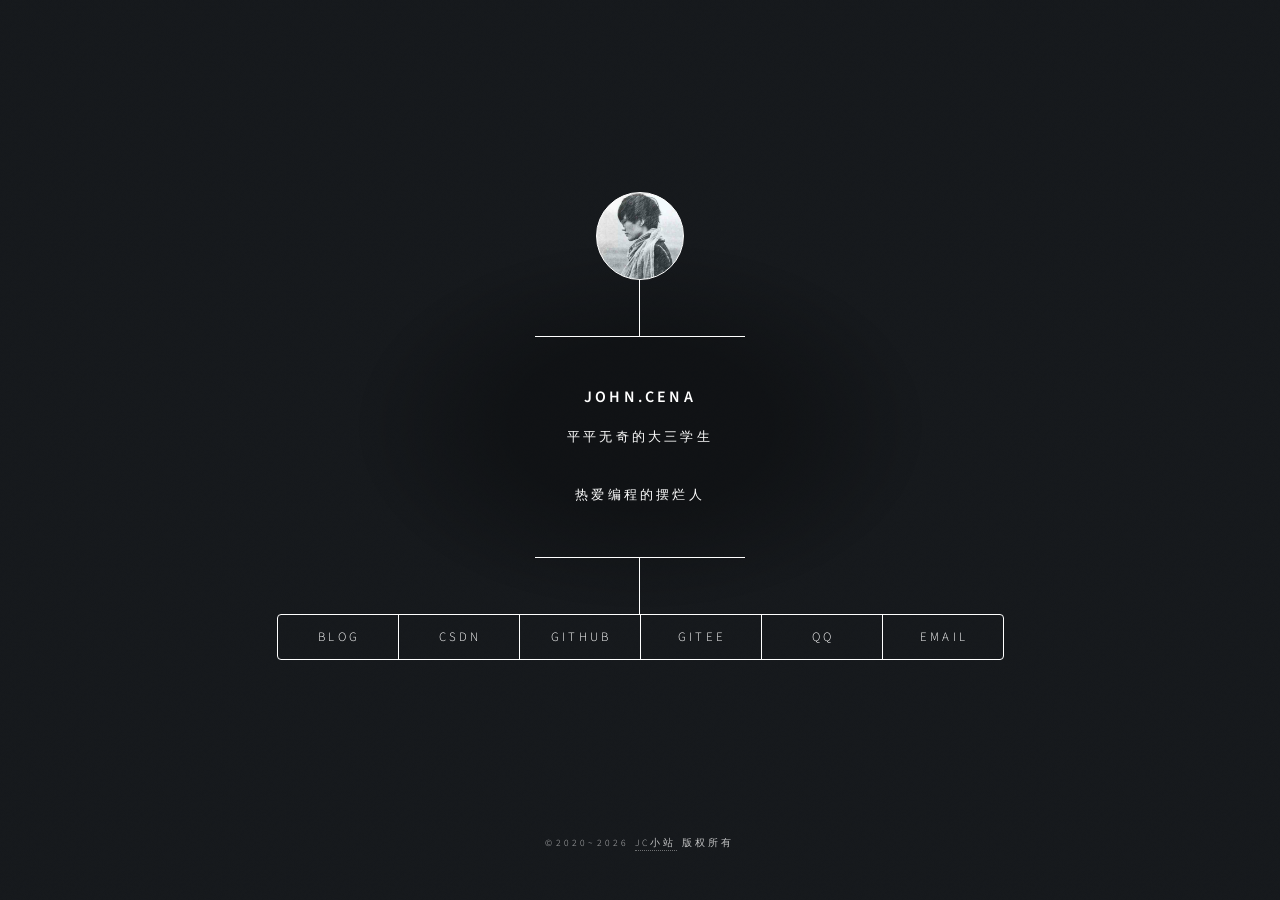
==== commit a8a198e5: "update" ====
--- a/index.html
+++ b/index.html
@@ -32,7 +32,7 @@
 							<div class="inner">
 								<h3>John.Cena</h3>
 								<p>平平无奇的大三学生</p>
-								<p>代码书写人生</p>
+								<p>热爱编程的摆烂人</p>
 							</div>
 						</div>
 						<nav>
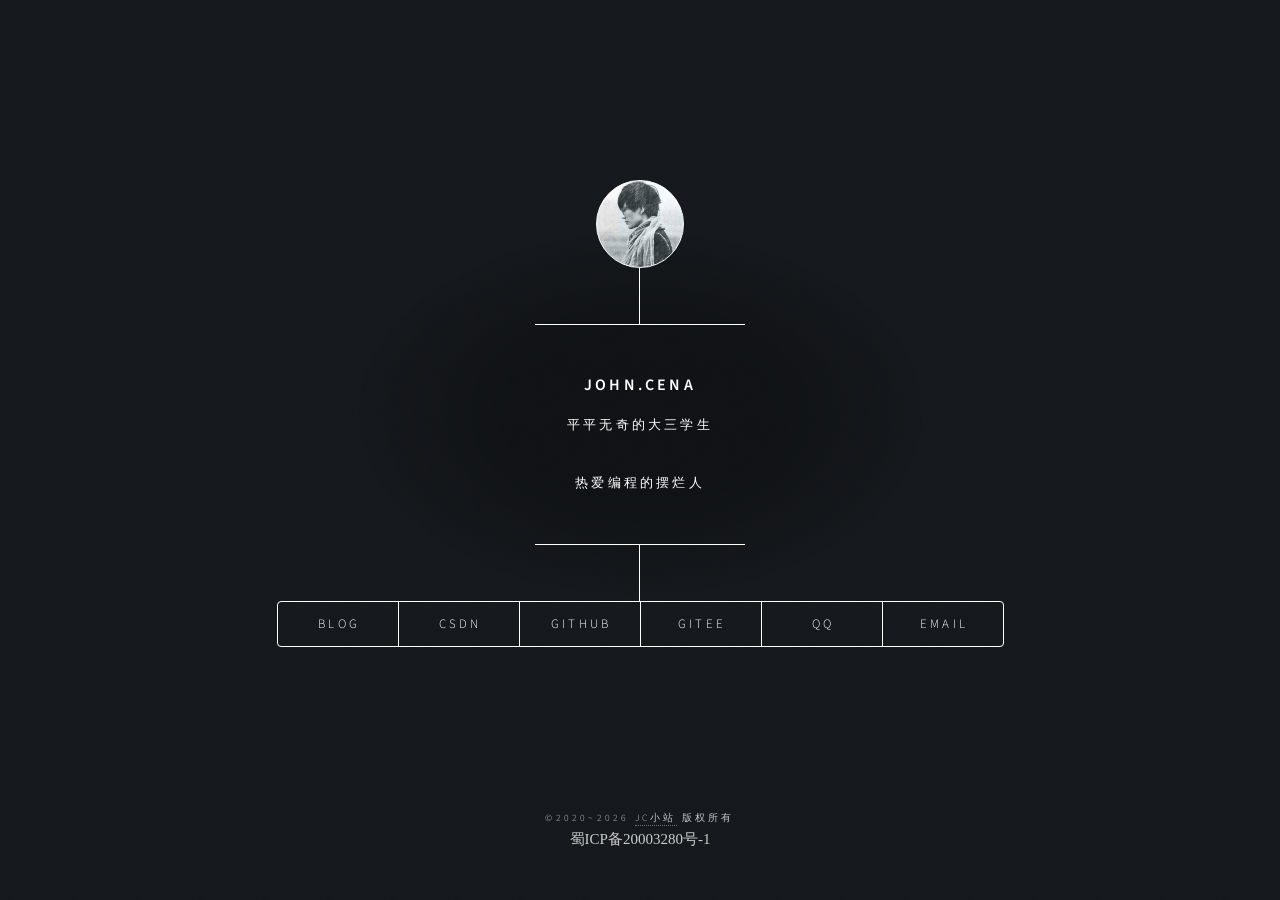
==== commit d6ef69a0: "update" ====
--- a/index.html
+++ b/index.html
@@ -9,6 +9,18 @@
 		<link rel="stylesheet" href="css/main.css" />
 		<noscript><link rel="stylesheet" href="css/noscript.css" /></noscript>
 	</head>
+	<style>
+		a#recordInfo {
+			font-size: 15px;
+			color: #ccc;
+			font-family: cursive;
+		}
+
+		a#recordInfo:hover {
+			color:#00BFFF;
+			text-decoration:underline;
+		}
+	</style>
 	<script>
 		window.onload = init;
 
@@ -50,6 +62,7 @@
 				<!-- Footer -->
 					<footer id="footer">
 						<p class="copyright"><span id="nowYear"></span><a href="https://jcxiaozhan.gitee.io" target="_blank" >JC小站</a> 版权所有</p>
+						<a id="recordInfo" href="http://beian.miit.gov.cn/" target="_blank"><center>蜀ICP备20003280号-1</center></a>
 					</footer>
 
 			</div>
